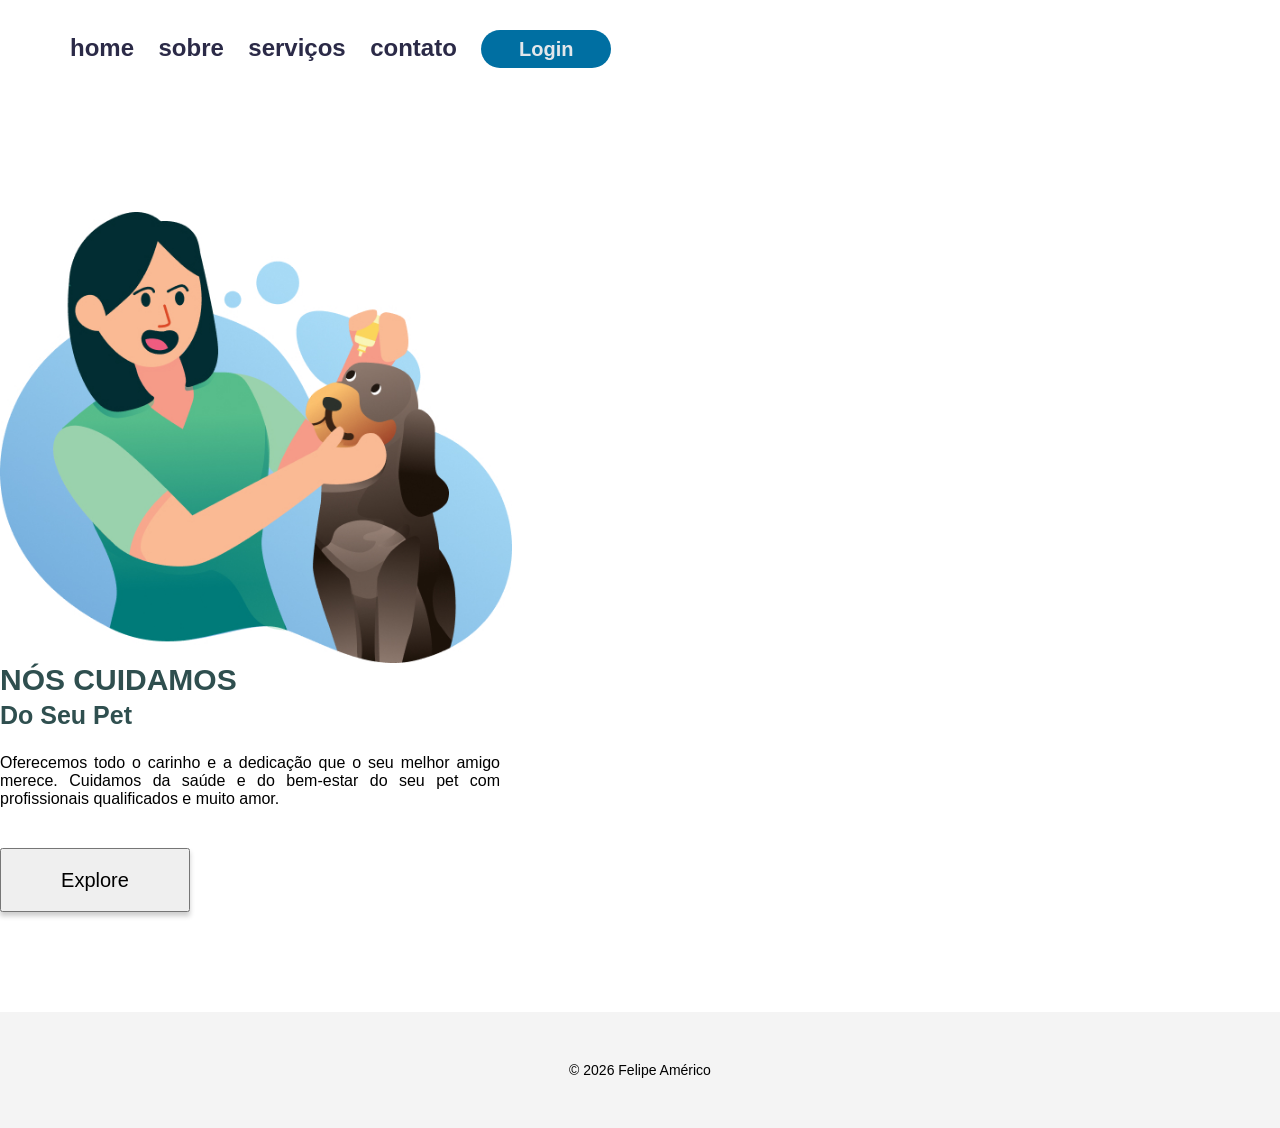
==== index.html @ 5e91ffb1 "Add files via upload" ====
<!DOCTYPE html>
<html lang="en">
<head>
    <meta charset="UTF-8">
    <meta name="viewport" content="width=device-width, initial-scale=1.0">
    <title>Pet Américo</title>
    <link rel="stylesheet" href="style.css">
</head>
<body>
    <header>
        <nav>
            <ul>

                <li><a href="#">home</a></li>
                <li><a href="#">sobre</a></li>
                <li><a href="#">serviços</a></li>
                <li><a href="contato.html">contato</a></li>

            </ul>
        </nav>
        <button class="botao-login">Login</button>
    </header>
    <main>
        <img src="img/logo.jpg" alt="logo-pet" class="logo">
        <div>
            <h1 class="titulo">NÓS CUIDAMOS</h1>
            <h2 class="sub-titulo">Do Seu Pet</h2>
            <p class="paragrafo">Oferecemos todo o carinho e a dedicação que o seu melhor amigo merece. Cuidamos da saúde e do bem-estar do seu pet com profissionais qualificados e muito amor.</p>
            <button class="botao-explore">Explore</button>
        </div>
    </main>
    <footer>
        <p>&copy; 2026 Felipe Américo</p>
    </footer>
</body>
<script src="app.js"></script>
</html>
---- style.css ----
*{

margin:0;
padding:0;
box-sizing: border-box;
font-family: "Montserrat", sans-serif;

}

li{
display:inline-block;
}

nav{
display:inline-block;

}
header{
margin:30px 0px 144px 70px
}

a{
font-weight: 600;
font-size: 24px;
line-height: 28px;
margin: 0 20px 0 0 ;
cursor: pointer;
color: #2b2a47;
transition: opacity 0.2s;
text-decoration: none
}

a:hover{
opacity: 0.8;
}

.botao-login{
width:130px;
height:38px ;
border-radius: 20px;
background: #006fa2;
border:none;
font-size: 20px;
font-weight: 600;
color: rgb(227, 231, 235);
transition: opacity 0.2s;
}

.botao-login.botao-login:hover{
opacity: 0.8;
color:black;
}

.logo{
    width: 40%;
    vertical-align: middle;
}

.texto{
    width: 40%;
    display: inline-block;
    vertical-align: middle;
    margin: 0 0 0 5%;
    text-align: left;
}

.main{
    text-align: center;
}

.botao-explore{
    width: 190px;
    height: 64px;
    font-size: 20px;
    font-weight: 500;
    box-shadow: 0 4px 5px rgb(0, 0, 0, 0.2);
    transition: opacity 0.3s;
}

.botao-explore:hover{
    opacity: 0.7;
}

.titulo{
    font-size: 30px;
    font-weight: 900;
    color: darkslategray;
}

.sub-titulo{
    color: darkslategray;
    line-height: 1.5;
    font-size: 25px;
}

.paragrafo{
    font-size: 16px;
    font-weight: 400;
    text-align: justify;
    margin: 20px 0 40px 0;
    max-width: 500px;
}
footer{
    text-align: center;
    background: #f4f4f4;
    padding: 50px;
    font-size: 14px;
    margin-top: 100px;

}
@media (max-width: 768px) {
    header {
        margin: 30px 0px 60px 0px;
        text-align: center;
        width: 100%;
    }

    a {
        font-weight: 500;
        font-size: 16px;
        line-height: 28px;
        margin: 0 5px 0 0;

    }

    .botao-login {
        width: 70px;
        height: 32px;
        border-radius: 15px;
        font-size: 16px;
        font-weight: 500;
    }

    .logo {
        width: 60%;
        display: block;
        margin: 0 auto 50px auto;
    }

    .texto {
        width: 400px;
        text-align: center;
    }

    .titulo {
        font-size: 30px;
    }
}
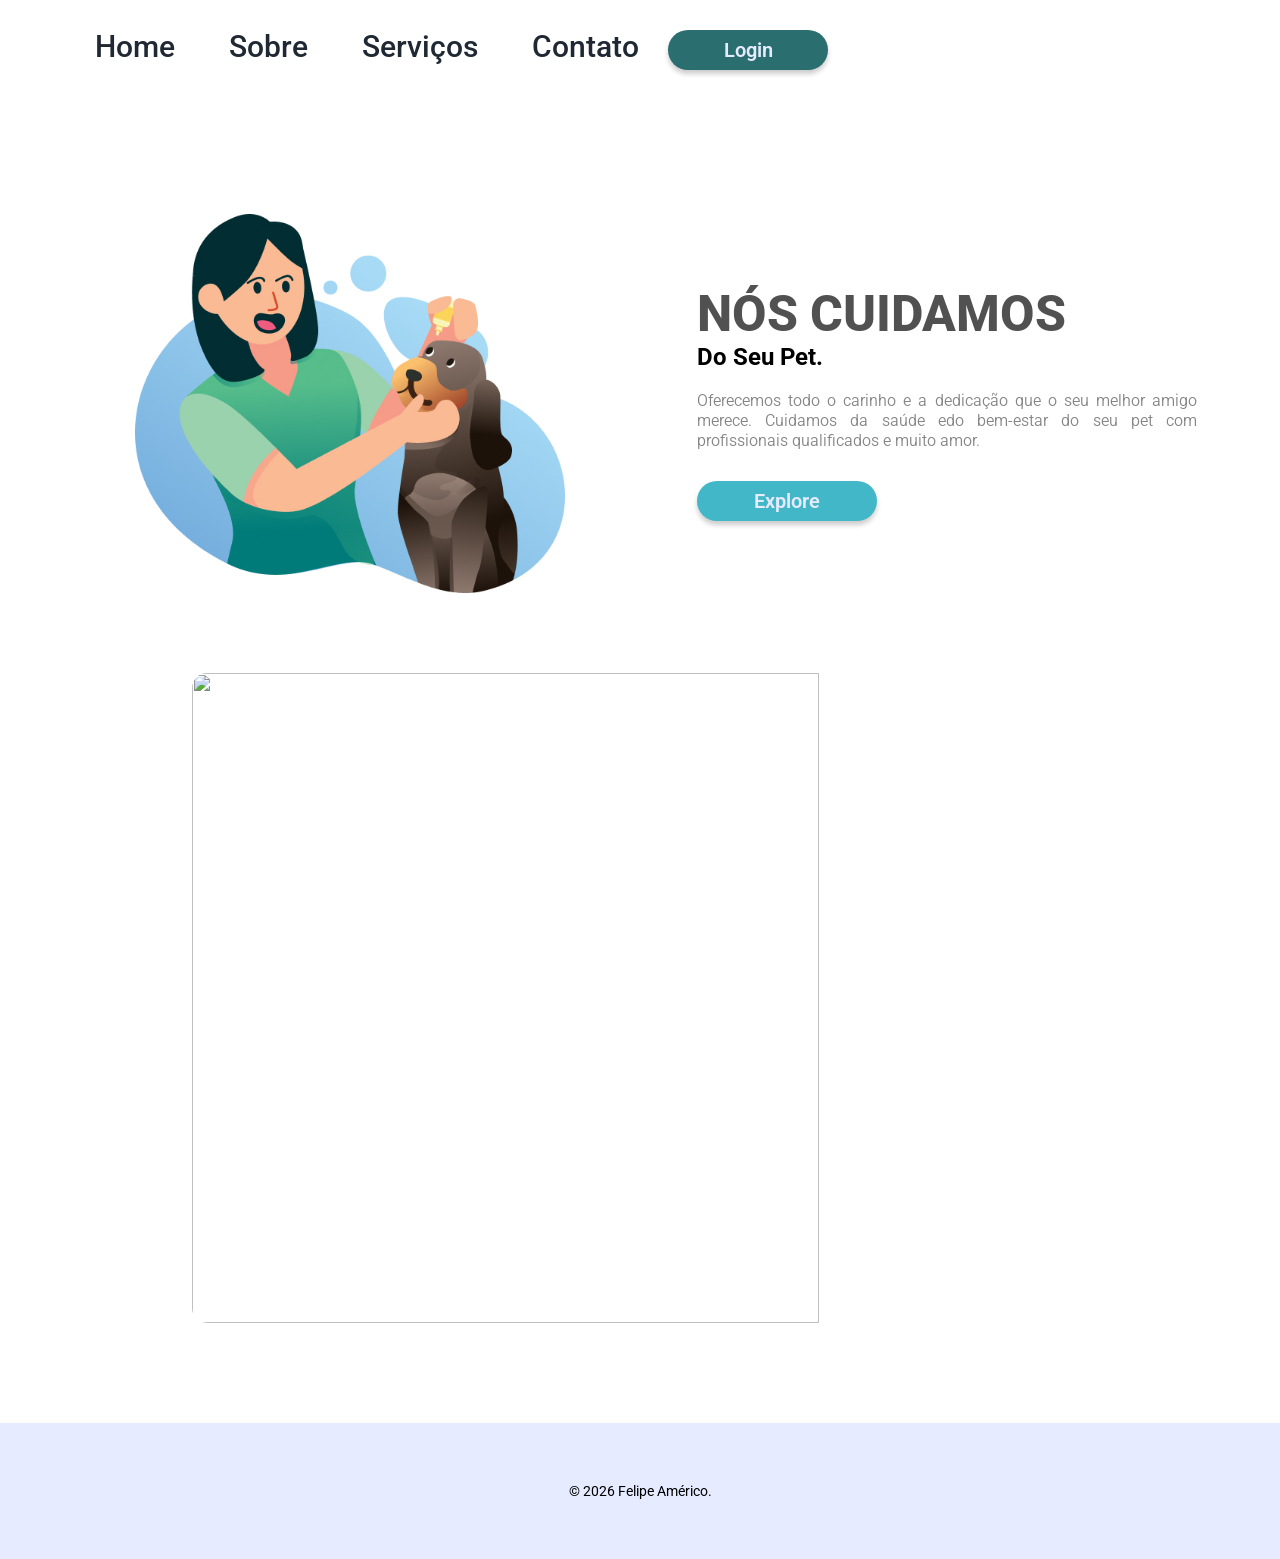
==== commit 0226fa80: "Add files via upload" ====
--- a/index.html
+++ b/index.html
@@ -1,37 +1,52 @@
 <!DOCTYPE html>
-<html lang="en">
+<html lang="pt">
+
 <head>
     <meta charset="UTF-8">
     <meta name="viewport" content="width=device-width, initial-scale=1.0">
-    <title>Pet Américo</title>
+    <title>PetShop</title>
     <link rel="stylesheet" href="style.css">
+    <link rel="preconnect" href="https://fonts.googleapis.com">
+    <link rel="preconnect" href="https://fonts.gstatic.com" crossorigin>
+    <link
+        href="https://fonts.googleapis.com/css2?family=Brygada+1918:ital,wght@0,400..700;1,400..700&family=Climate+Crisis:YEAR@1979&family=Luckiest+Guy&family=Roboto:ital,wght@0,100..900;1,100..900&display=swap"
+        rel="stylesheet">
 </head>
+
 <body>
     <header>
         <nav>
             <ul>
-
-                <li><a href="#">home</a></li>
-                <li><a href="#">sobre</a></li>
-                <li><a href="#">serviços</a></li>
-                <li><a href="contato.html">contato</a></li>
-
+                <li><a href="index.html" class="link-menu">Home</a></li>
+                <li><a class="link-menu">Sobre</a></li>
+                <li><a href="serviços.html" class="link-menu">Serviços</a></li>
+                <li><a class="link-menu">Contato</a></li>
             </ul>
         </nav>
-        <button class="botao-login">Login</button>
+        <button class="botaoL">Login</button>
     </header>
     <main>
-        <img src="img/logo.jpg" alt="logo-pet" class="logo">
         <div>
-            <h1 class="titulo">NÓS CUIDAMOS</h1>
-            <h2 class="sub-titulo">Do Seu Pet</h2>
-            <p class="paragrafo">Oferecemos todo o carinho e a dedicação que o seu melhor amigo merece. Cuidamos da saúde e do bem-estar do seu pet com profissionais qualificados e muito amor.</p>
-            <button class="botao-explore">Explore</button>
-        </div>
+
+
+            <img src="./img/logo.jpg" alt="Logo_Pet" class="logo">
+            <div class="texto">
+                <h1 class="titulo">NÓS CUIDAMOS</h1>
+                <h2 class="subtitulo">Do Seu Pet.</h2>
+                <p class="paragrafo"> Oferecemos todo o carinho e a dedicação que o seu melhor amigo merece. Cuidamos da
+                    saúde edo bem-estar
+                    do seu pet com profissionais qualificados e muito amor.</p>
+                <button class="botaoE" onclick="imagemApi()">Explore</button>
+
     </main>
+    </div class=dogs-div>
+    <img src="" class="img-dog">
+    </div>
     <footer>
-        <p>&copy; 2026 Felipe Américo</p>
+        <p>&copy; 2026 Felipe Américo.</p>
     </footer>
+
+    <script src="app.js"></script>
 </body>
-<script src="app.js"></script>
+
 </html>
--- a/style.css
+++ b/style.css
@@ -1,62 +1,69 @@
-*{
-
-margin:0;
-padding:0;
-box-sizing: border-box;
-font-family: "Montserrat", sans-serif;
-
-}
-
-li{
-display:inline-block;
-}
-
-nav{
-display:inline-block;
-
-}
-header{
-margin:30px 0px 144px 70px
-}
-
-a{
-font-weight: 600;
-font-size: 24px;
-line-height: 28px;
-margin: 0 20px 0 0 ;
-cursor: pointer;
-color: #2b2a47;
-transition: opacity 0.2s;
-text-decoration: none
-}
-
-a:hover{
-opacity: 0.8;
-}
-
-.botao-login{
-width:130px;
-height:38px ;
-border-radius: 20px;
-background: #006fa2;
-border:none;
-font-size: 20px;
-font-weight: 600;
-color: rgb(227, 231, 235);
-transition: opacity 0.2s;
-}
-
-.botao-login.botao-login:hover{
-opacity: 0.8;
-color:black;
-}
-
-.logo{
+* {
+    margin: 0;
+    padding: 0;
+    box-sizing: border-box;
+    font-family: 'Roboto', sans-serif;
+}
+
+li {
+    display: inline-block;
+}
+
+nav {
+    display: inline-block;
+}
+
+header {
+    margin: 30px 0px 144px 70px;
+}
+
+a {
+    font-weight: 500;
+    font-size: 30px;
+    line-height: 30px;
+    margin: 25px;
+    cursor: pointer;
+    color: #1F2833;
+    transition: opacity 0.2;
+    text-decoration: none;
+}
+
+a:hover {
+    opacity: 0.8;
+}
+
+.botaoL {
+    width: 160px;
+    height: 40px;
+    border-radius: 30px;
+    background: #2a6e70;
+    border: none;
+    font-size: 20px;
+    font-weight: 600;
+    color: #E6EBFF;
+    box-shadow: 0 4px 5px rgba(0, 0, 0, 0.2);
+    transition: opacity 0.2s;
+}
+
+.botaoL:hover {
+    opacity: 0.8;
+
+}
+
+.logo {
     width: 40%;
+    max-width: 430px;
+
+    display: inline-block;
     vertical-align: middle;
-}
-
-.texto{
+    margin: 0 5%;
+
+
+
+}
+
+.texto {
+
     width: 40%;
     display: inline-block;
     vertical-align: middle;
@@ -64,86 +71,145 @@
     text-align: left;
 }
 
-.main{
+main {
     text-align: center;
 }
 
-.botao-explore{
-    width: 190px;
-    height: 64px;
+.botaoE {
+    width: 180px;
+    height: 40px;
+    border-radius: 30px;
+    cursor: pointer;
+    background: #42b7c7;
+    border: none;
     font-size: 20px;
-    font-weight: 500;
-    box-shadow: 0 4px 5px rgb(0, 0, 0, 0.2);
+    font-weight: 600;
+    color: #E6EBFF;
+    box-shadow: 0 4px 5px rgba(0, 0, 0, 0.2);
     transition: opacity 0.3s;
 }
 
-.botao-explore:hover{
-    opacity: 0.7;
-}
-
-.titulo{
+.botaoE:hover {
+    opacity: 0.8;
+}
+
+.titulo {
+    font-size: 50px;
+    font-weight: 800;
+    color: #515151;
+}
+
+.sub-titulo {
     font-size: 30px;
-    font-weight: 900;
-    color: darkslategray;
-}
-
-.sub-titulo{
-    color: darkslategray;
-    line-height: 1.5;
-    font-size: 25px;
-}
-
-.paragrafo{
+    color: #515151;
+    line-height: 60px;
+
+}
+
+.paragrafo {
     font-size: 16px;
-    font-weight: 400;
+    font-weight: 350;
+    line-height: 20px;
+    color: #848484;
     text-align: justify;
-    margin: 20px 0 40px 0;
+    margin: 20px 0 30px 0;
     max-width: 500px;
 }
-footer{
+
+footer {
     text-align: center;
-    background: #f4f4f4;
-    padding: 50px;
+    background: #E6EBFF;
+    padding: 60px;
     font-size: 14px;
     margin-top: 100px;
-
-}
-@media (max-width: 768px) {
+}
+
+.img-dog {
+    display: block;
+    width: 70%;
+    height: 650px;
+    object-fit: cover;
+    margin: 80px auto 0 auto;
+    border-radius: 15px;
+}
+
+.servicos {
+    padding: 10px 0 100px;
+}
+
+.h2-servicos {
+    font-weight: 500px;
+}
+
+.preco {
+    border-radius: 0%;
+}
+
+.lista-servicos {
+    width: 200px;
+    display: block;
+    text-decoration: none;
+    color: #462c20;
+    border: 2px solid;
+    margin: 0 20px;
+    padding: 20px 0;
+    border-radius: 15px;
+    transition: box-shadow 0.2s, transform 0.2;
+}
+
+.lista-servicos:hover {
+    box-shadow: 0 2px 5px rgba(0, 0, 10 0.2);
+    transform: translateY(-2px);
+}
+
+.img-card {
+    width: 70%;
+}
+
+@media (max-width:768px) {
     header {
-        margin: 30px 0px 60px 0px;
+        margin: 30px 0px 60px 0;
         text-align: center;
         width: 100%;
+
     }
 
     a {
         font-weight: 500;
         font-size: 16px;
         line-height: 28px;
-        margin: 0 5px 0 0;
-
-    }
-
-    .botao-login {
-        width: 70px;
+        margin: 0 20px 0 0;
+    }
+
+    .botaoL {
+        width: 90px;
         height: 32px;
         border-radius: 15px;
+
+        border: none;
         font-size: 16px;
         font-weight: 500;
+
+
     }
 
     .logo {
-        width: 60%;
+        width: 40%;
         display: block;
         margin: 0 auto 50px auto;
     }
 
     .texto {
-        width: 400px;
+        width: 80%;
         text-align: center;
     }
 
     .titulo {
         font-size: 30px;
-    }
-}
-
+
+    }
+
+    .img-dog {
+        max-height: 250px;
+    }
+}
